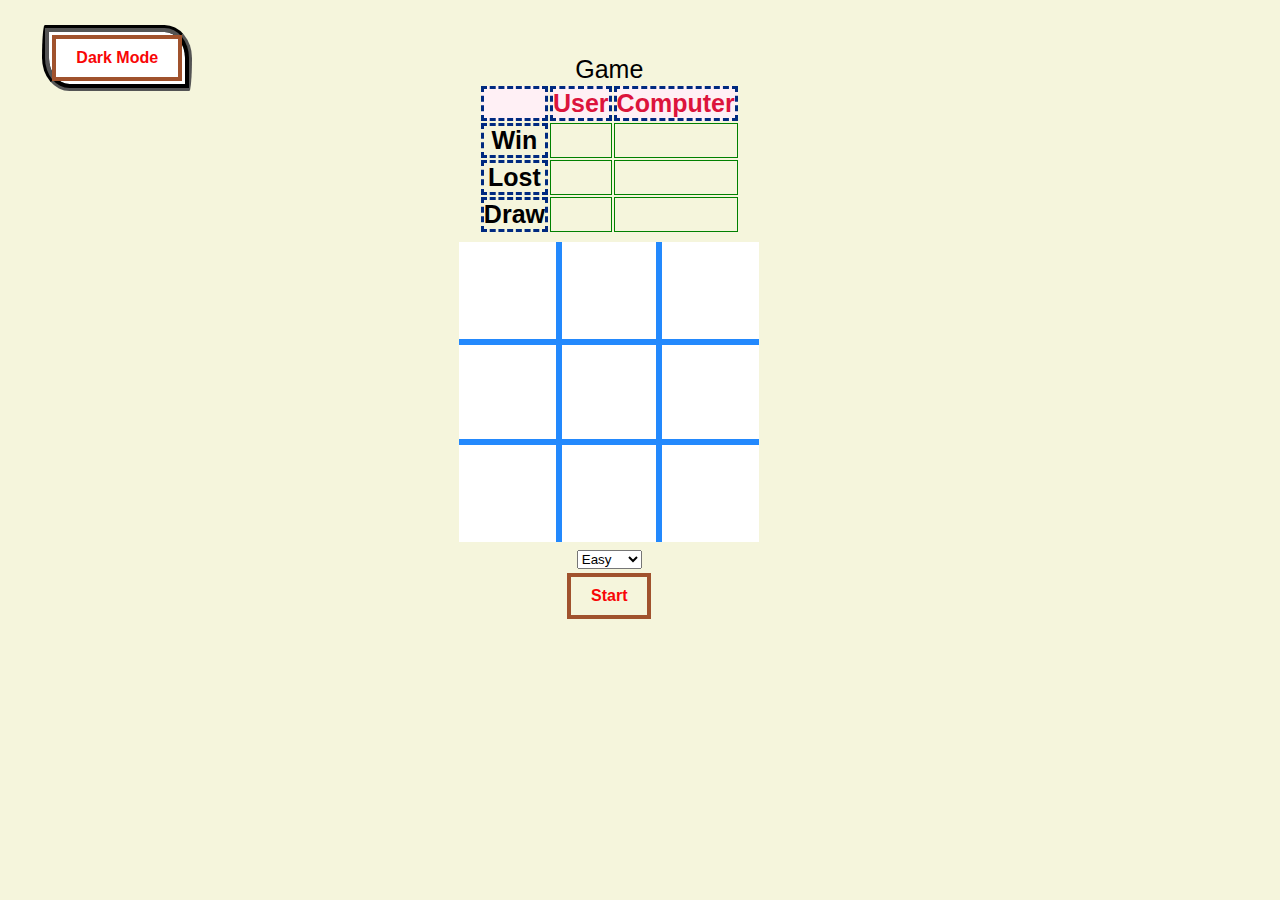
==== index.html @ 7de60890 "version1, 添加了注释" ====
<!DOCTYPE html>
<html lang="en">

<head>
	<meta charset="UTF-8"/>
	<title>Game</title>

	<link rel="stylesheet" href="style.css" type="text/css"/>
	<script src="https://code.jquery.com/jquery-3.6.1.min.js"></script>

</head>

<body>
	<div id="sidebar_wrap">
		<nav class="navbar " id="hero">
			<button class="btn btn-info" onclick="myFunction()">Dark Mode</button>
		</nav>
	</div>
	</br>

	<audio>
	</audio>

	<!-- instruction phase ends here -->
	<div class="container-custom">
		Game
		<table class="table">
			<thead>
			<tr style="color: crimson; width: 50%;">
				<th scope="col"></th>
				<th scope="col">User</th>
				<th scope="col">Computer</th>
			</tr>
			</thead>
			<tbody>
			<tr>
				<th scope="row">Win</th>
				<td id="playerstat1"></td>
				<td id="computerstat1"></td>
			</tr>
			<tr>
				<th scope="row">Lost</th>
				<td id="loss1"></td>
				<td id="loss2"></td>
			</tr>
			<tr>
				<th scope="row">Draw</th>
				<td id="draw1"></td>
				<td id="draw2"></td>
			</tr>
			</tbody>
		</table>

		<div class="play-area" id="play">
			<div id="block_0" class="block"></div>
			<div id="block_1" class="block"></div>
			<div id="block_2" class="block"></div>
			<div id="block_3" class="block"></div>
			<div id="block_4" class="block"></div>
			<div id="block_5" class="block"></div>
			<div id="block_6" class="block"></div>
			<div id="block_7" class="block"></div>
			<div id="block_8" class="block"></div>
		</div>

		<select id="ai_level">
			<option value="easy" selected>Easy</option>
			<option value="normal">Normal</option>
			<option value="hard">Hard</option>
		</select>
		<div class="div-end-of-game">
			<button onclick="reset_board()">Start</button>
		</div>
		<!--显示获胜者-->
		<h2 id="winner"></h2>
	</div>

	<script src="fbinstant.js"></script>
	<script src="app.js"></script>
</body>

<script>
	var x = document.getElementById("myAudio");
	var sliderLevel = document.querySelector('#volume-slider')
	x.volume = sliderLevel.value / 100
	sliderLevel.addEventListener("change", function (e) {
		x.volume = e.currentTarget.value / 100;
	})

	function playAudio(btn) {
		if (x.paused) {
			x.play();
			document.querySelector(".btn-primary").innerHTML = "Pause Music";
		} else {
			x.pause();
			document.querySelector(".btn-primary").innerHTML = "Play Music";
		}
	}

	// 控制背景颜色
	function myFunction() {
		var main = document.body;
		var hero = document.getElementsByClassName('navbar')[0]
		var container = document.getElementById('play')
		var darkToggle = document.getElementsByClassName('btn')
		var heroText = document.getElementsByClassName('navbar-brand')
		var arr = Array.prototype.slice.call(heroText)

		arr.forEach(element => {
			element.classList.toggle('dark-text')
		});

		if (darkToggle[0].textContent === "Dark Mode") {
			darkToggle[0].textContent = "Light Mode"
		} else {
			darkToggle[0].textContent = "Dark Mode"
		}

		hero.classList.toggle("dark-hero");
		main.classList.toggle("dark-main");
		container.classList.toggle("dark-play")
	}
</script>

</html>
---- style.css ----
* {
  margin: 0;
  padding: 0;
  box-sizing: border-box;
  font-family: Arial, Helvetica, sans-serif;
}
th{
	border: dashed;
	border-color: #002A80;
}
td {
border: 1px solid green;

}

.popup-container{
  position: absolute;
  width: 50%;
  display: block;
  font-size: 1rem;
  background-color: green;
  margin:2% 20%;
  line-height: 2.5rem;
  padding: 1%;
  color: #ffff;
}
.instructions{
  background-color: #fff;
  color: #000;
  padding: 4%;
}
.instructions h1{
  color: green;
}

#sidebar_wrap {
    width: 15%;
    height: 100%;
    float: left;
    display: flex;
    align-items: center;
    justify-content: center;
 }
    
.container-custom {
  /* border: 5px solid black; */
  padding-top: 1px;
  display: flex;
  flex-direction: column;
  align-items: center;
  justify-content: center;
    width: 65%;
    height: 100%;
    background-size: 300px;
    float: left;

}

.container > div {
  border: 4px solid black;
  border-radius: 2px;
  font-family: Helvetica;
  font-weight: bold;
  font-size: 4em;
  /* display: flex; 
  justify-content: center; 
  align-items: center;*/
}

a {
  font-family: Helvetica;
  font-weight:bold;
  margin: auto;
  text-align: center;
}

nav {
  border-color: black;
  border-radius: 10px 100px / 120px;
  border-style: groove;
  border-width: 7px;
  background: whitesmoke;
  margin: auto;
  padding: 3px;
  text-align: center;
}

button {
  outline: none;
  border: 4px solid sienna;
  padding: 10px 20px;
  font-size: 1rem;
  font-weight: bold;
  background: none;
  transition: all 0.2s ease-in-out;
  color: #f80606;
}
button:hover {
  cursor: pointer;
  background: orange;
  color: white;
}

.play-area {
  display: grid;
  width: 300px;
  height: 300px;
  grid-template-columns: auto auto auto;
  background-color: white;
  margin: 1% 0;
}

.block {
  display: flex;
  width: 100px;
  height: 100px;
  align-items: center;
  justify-content: center;
  font-size: 3rem;
  font-weight: bold;
  border: 3px solid rgb(35, 137, 253);
  transition: background 0.2s ease-in-out;
}

.block:hover {
  cursor: pointer;
  background: #0ff30f;
}

.occupied:hover {
  background: #ff3a3a;
}

#block_0,
#block_1,
#block_2 {
  border-top: none;
}

#block_0,
#block_3,
#block_6 {
  border-left: none;
}

#block_6,
#block_7,
#block_8 {
  border-bottom: none;
}

#block_2,
#block_5,
#block_8 {
  border-right: none;
}

.playerWin {
  font-weight: bold;
  font-size: 26px;
  color: green;
}

.computerWin {
  font-weight: bold;
  font-size: 26px;
  color: red;
}

.draw {
  font-weight: bold;
  font-size: 26px;
  color: orange;
}

.won {
  background-color: green;
}

#ai_level {
  margin-bottom: 0.5%;
}

.navbar {
  background-color: white;
}

.navbar > a {
  color: black;
}

.wrapper {
  color: rgb(36, 41, 46);
  font-size: 16px;
  margin-top: 5%;
  width: 100%;
}
.wrapper nav {
  top: 0px;
    width: 100%;
}
.wrapper nav ol {
  padding: 0px;
  list-style-type: none;
}
.wrapper nav ol li {
  display: inline-block;
  margin-bottom: 5%;
  text-align: center;
  width: 30%;
}
.wrapper nav ol li a {
  text-decoration: none;
}
.wrapper nav ol li a:hover {
  color: #0056b3;
  text-decoration: underline;
}
.wrapper a {
  color: rgb(3, 102, 214);
  font-size: 16px;
}
.wrapper h1 {
  color: rgb(3, 102, 214);
  text-align: center;
}
.shortDescr {
  margin-top: 5%;
  text-align: center;
}
.shortDescr a {
  font-weight: 600;
}
.shortDescr p {
  margin-top: 2%;
  padding: 10px;
  line-height: 25px;
}
.aboutContent {
  margin: 0 auto;
  margin-bottom: 10%;
  width: 90%;
}
.aboutContent h2,
h3 {
  margin: 7% 0;
}
.aboutContent ul,
ol {
  padding-left: 11%;
  padding-bottom: 1%;
  width: 100%;
}
.aboutContent ol {
  margin-bottom: 10px;
}
.aboutContent ul li {
  margin: 4% 0;
}
.aboutContent ul li a {
  text-decoration: none;
}
.aboutContent ul li a:hover {
  text-decoration: underline;
}
.aboutContent img {
  margin-top: 5%;
  width: 100%;
}
.aboutContent p {
  line-height: 25px;
}
.code {
  width: 100%;
}
.code {
  margin-bottom: 5%;
  width: 100%;
}
pre {
  background-color: rgb(246, 248, 250);
  line-height: 1.45;
  overflow: auto;
  padding: 16px;
}


@media screen and (max-width: 400px) {
    .block {
  width: 67px;
  height: 67px;
}
    
    
    .play-area {
  width: 201px;
  height: 201px;
}
    
  .wrapper nav {
    margin-bottom: 2%;
  }
  .wrapper nav ol li a {
    font-size: 20px;
  }
    

    .container-custom {
        width: 100%;
        margin-top: 30%;
        padding-left: 5%;
        padding-right: 5%;
        
}
    
    
    .table{
 font-size: 10px;
  visibility: initial;
}
}


@media screen and (max-width: 768px) {

  .shortDescr {
    margin-top: 2%;
  }
  .shortDescr p {
    margin-top: 0%;
  }
  .aboutContent h2,
  h3 {
    margin: 4% 0;
  }
  .aboutContent ul li {
    margin: 2% 0;
  }
  .aboutContent ul,
  ol {
    padding-left: 4%;
  }
  .aboutContent img {
    margin-top: 0%;
  }
}
@media screen and (max-width: 1024px) {
  .wrapper {
    margin-left: 10%;
    width: 80%;
  }
  .wrapper nav ol li {
    margin-bottom: 3%;
  }
}
@media screen and (max-width: 1440px) {
  .wrapper nav ol li a {
    font-size: 26px;
  }
  .wrapper h1 {
    font-size: 36px;
  }
  .shortDescr a,
  .shortDescr p {
    font-size: 20px;
  }
  .aboutContent h2 {
    font-size: 30px;
  }
  .aboutContent h3 {
    font-size: 26px;
  }
  .aboutContent h2,
  h3 {
    margin: 3% 0;
  }
  .aboutContent ul,
  ol {
    padding-left: 3%;
  }
  .wrapper a {
    font-size: 20px;
  }
  .aboutContent p {
    font-size: 20px;
    line-height: 30px;
  }
  .aboutContent ul li,
  .aboutContent ol {
    font-size: 20px;
  }
  pre {
    font-size: 20px;
  }
  .aboutContent img {
    margin-left: 10%;
    width: 80%;
  }
  .code {
    margin-bottom: 2.5%;
  }
}

@media screen and (max-width: 1792px) {
  .wrapper {
    margin-top: 2%;
    margin-left: 15%;
    width: 70%;
  }
  .aboutContent h2,
  h3 {
    margin-bottom: 2%;
  }
  .aboutContent ul li {
    margin: 1% 0;
  }
  .aboutContent img {
    margin-left: 15%;
    margin-top: 1%;
    width: 70%;
  }
}

/* light and dark more style */
body {
  padding: 25px;
  background: beige;
  color: black;
  font-size: 25px;
}

thead{
  background-color: lavenderblush
}

.dark-main {
  background-color: #121212;
  color: white;
}

.dark-hero{
  background-color: #2a2a2a;
  color: white;
}

.dark-play {
  background-color: #2a2a2a;
  color: white;
  border: white;
}

.dark-text {
  color: white !important;
}

.table{
  width: 100px;
  visibility: initial;
}
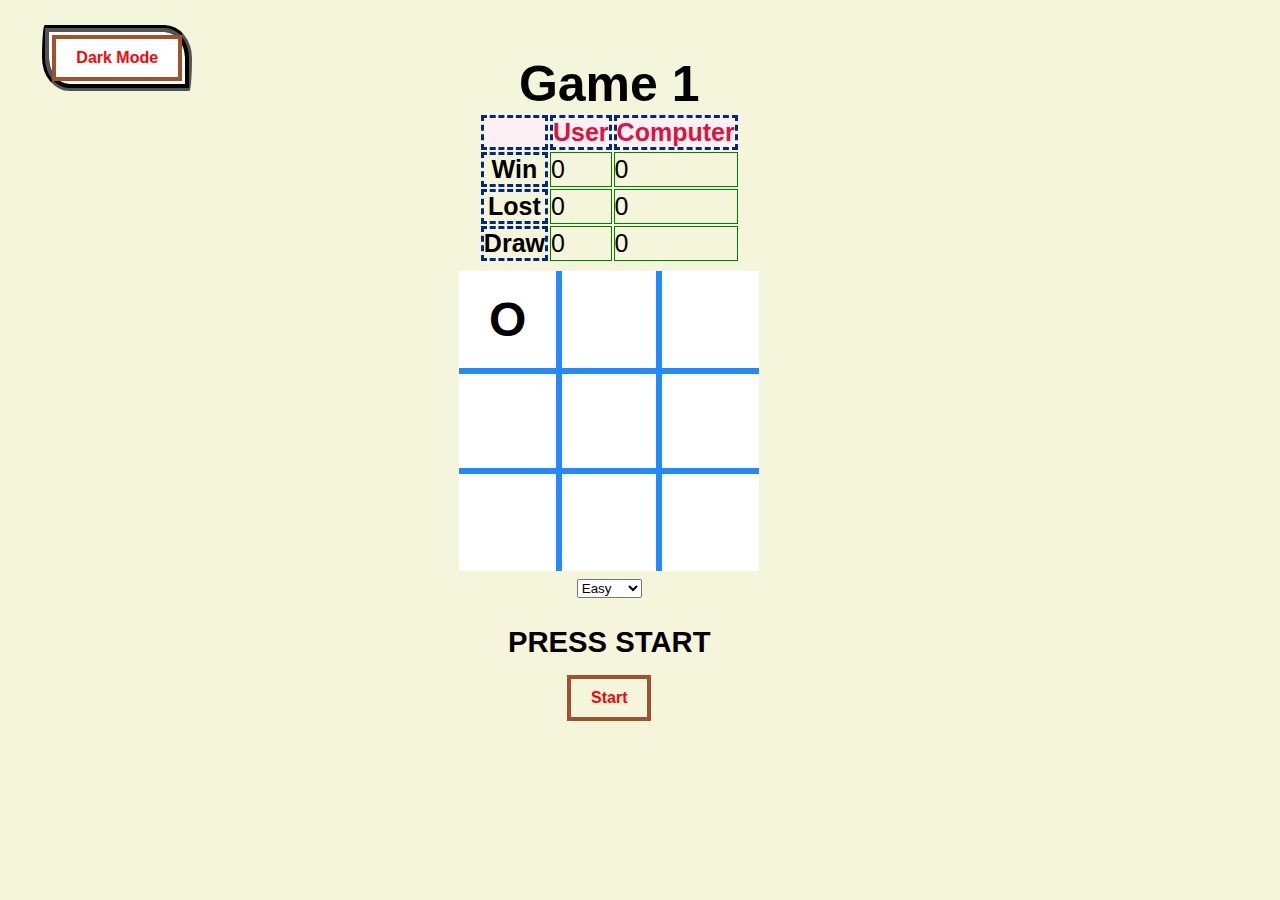
==== commit ebab26c1: "完成一次匹配5轮；完成相关显示内容" ====
--- a/index.html
+++ b/index.html
@@ -18,12 +18,14 @@
 	</div>
 	</br>
 
-	<audio>
+	<audio muted="muted">
 	</audio>
 
 	<!-- instruction phase ends here -->
 	<div class="container-custom">
-		Game
+		<h1 id="topScore"></h1>
+
+		<h1>Game <span id="round">1</span></h1>
 		<table class="table">
 			<thead>
 			<tr style="color: crimson; width: 50%;">
@@ -68,11 +70,12 @@
 			<option value="normal">Normal</option>
 			<option value="hard">Hard</option>
 		</select>
+
+		<!--用于显示提示语，包括开始前的press start，和 结束后的获胜者信息-->
+		<h3 id="prompt">PRESS START</h3>
 		<div class="div-end-of-game">
-			<button onclick="reset_board()">Start</button>
+			<button onclick="begin_new_game()">Start</button>
 		</div>
-		<!--显示获胜者-->
-		<h2 id="winner"></h2>
 	</div>
 
 	<script src="fbinstant.js"></script>
@@ -81,11 +84,11 @@
 
 <script>
 	var x = document.getElementById("myAudio");
-	var sliderLevel = document.querySelector('#volume-slider')
-	x.volume = sliderLevel.value / 100
-	sliderLevel.addEventListener("change", function (e) {
-		x.volume = e.currentTarget.value / 100;
-	})
+	// var sliderLevel = document.querySelector('#volume-slider')
+	// x.volume = sliderLevel.value / 100
+	// sliderLevel.addEventListener("change", function (e) {
+	// 	x.volume = e.currentTarget.value / 100;
+	// })
 
 	function playAudio(btn) {
 		if (x.paused) {
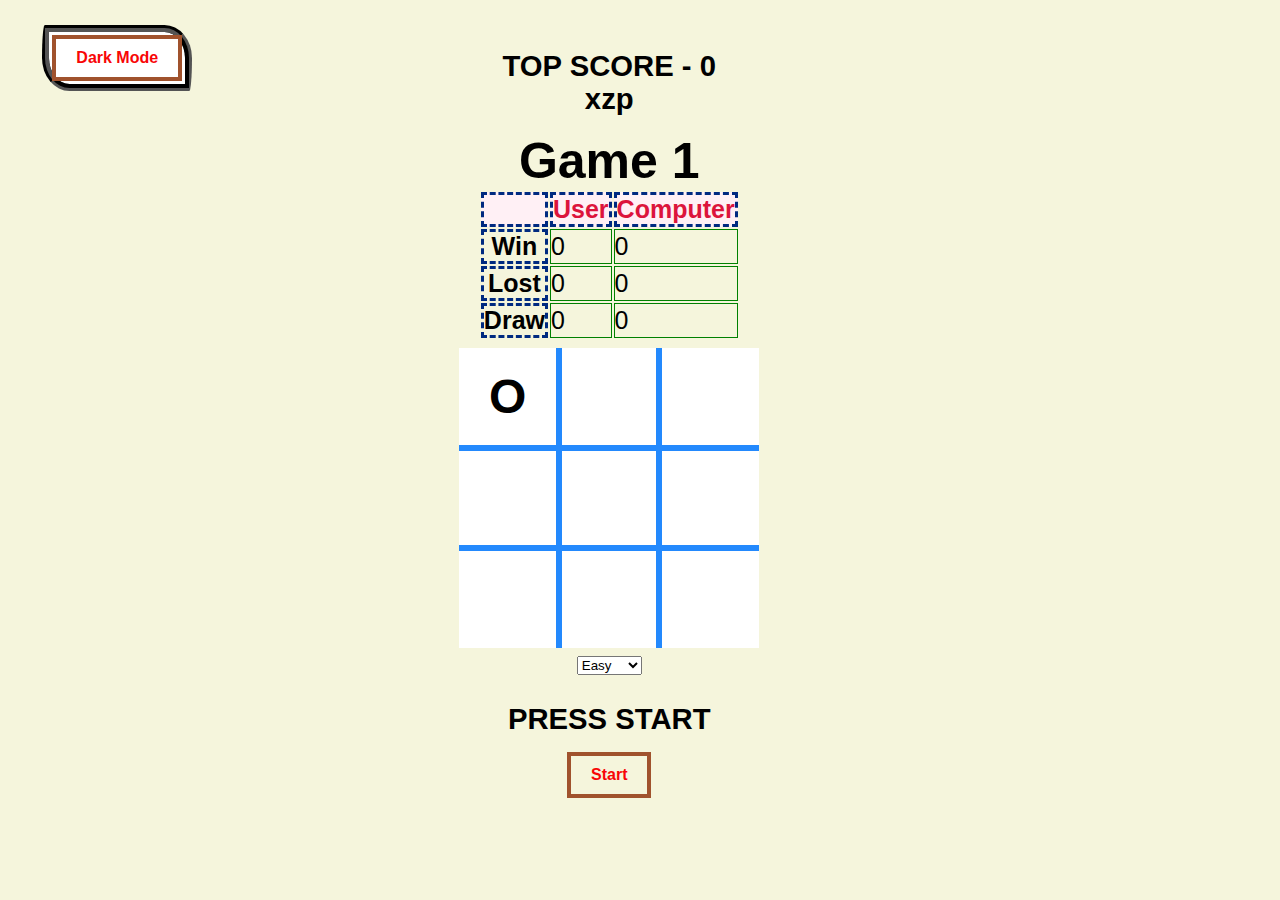
==== commit 8dbf8ad3: "完成topscore" ====
--- a/index.html
+++ b/index.html
@@ -16,14 +16,21 @@
 			<button class="btn btn-info" onclick="myFunction()">Dark Mode</button>
 		</nav>
 	</div>
-	</br>
+	<!--</br>-->
 
 	<audio muted="muted">
 	</audio>
 
 	<!-- instruction phase ends here -->
 	<div class="container-custom">
-		<h1 id="topScore"></h1>
+		<h3 id="topScore" style="text-align: center">
+			TOP SCORE - <span id="score">0</span>
+			<br>
+			<span id="name">none</span>
+			<!--<br>-->
+			<!--<label for="name">Please input your name:</label>-->
+			<!--<input type="text" name="name" placeholder="input your name" style="width: 100px">-->
+		</h3>
 
 		<h1>Game <span id="round">1</span></h1>
 		<table class="table">
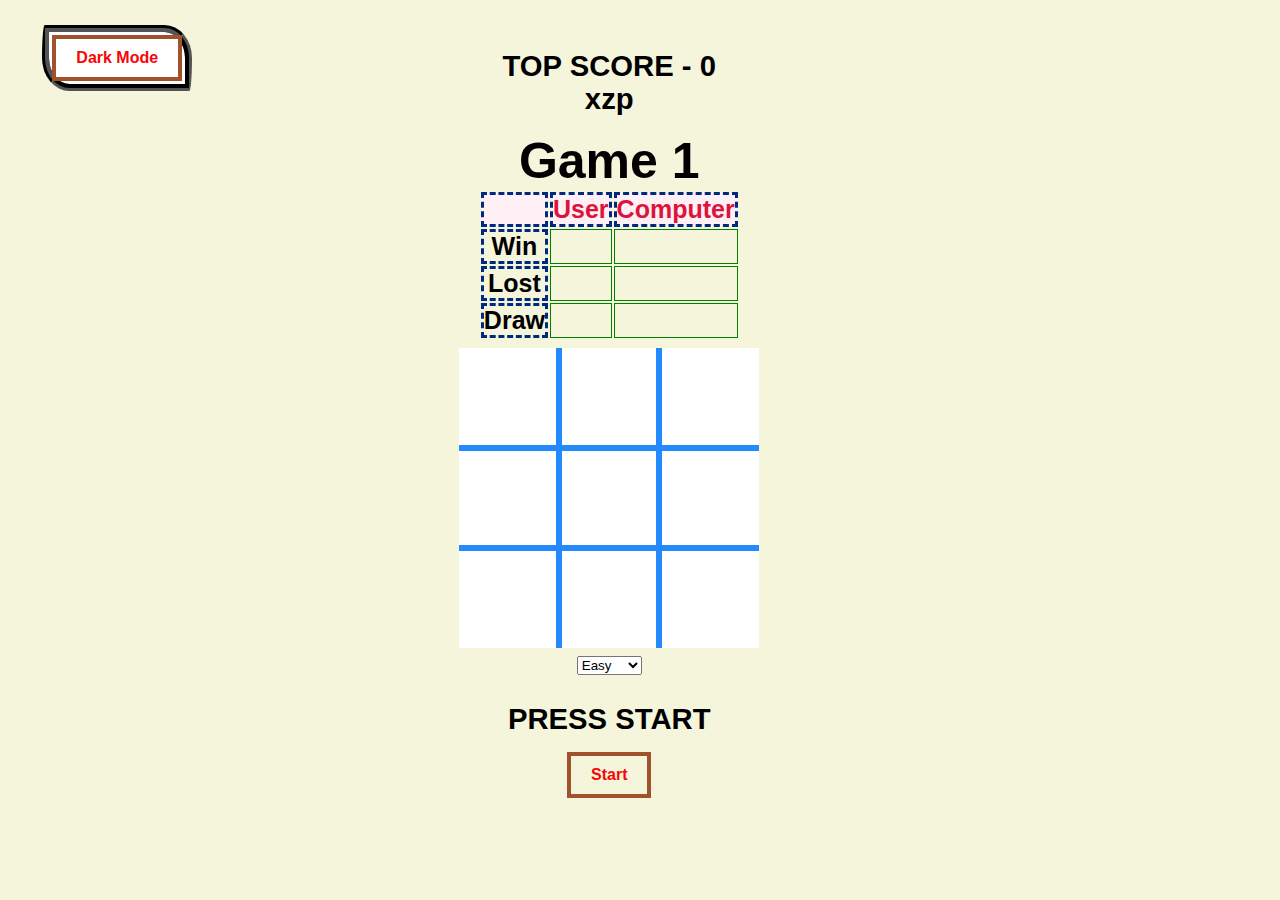
==== commit 4293bbba: "增加最后一步的延时; 调整声音" ====
--- a/index.html
+++ b/index.html
@@ -27,9 +27,6 @@
 			TOP SCORE - <span id="score">0</span>
 			<br>
 			<span id="name">none</span>
-			<!--<br>-->
-			<!--<label for="name">Please input your name:</label>-->
-			<!--<input type="text" name="name" placeholder="input your name" style="width: 100px">-->
 		</h3>
 
 		<h1>Game <span id="round">1</span></h1>
